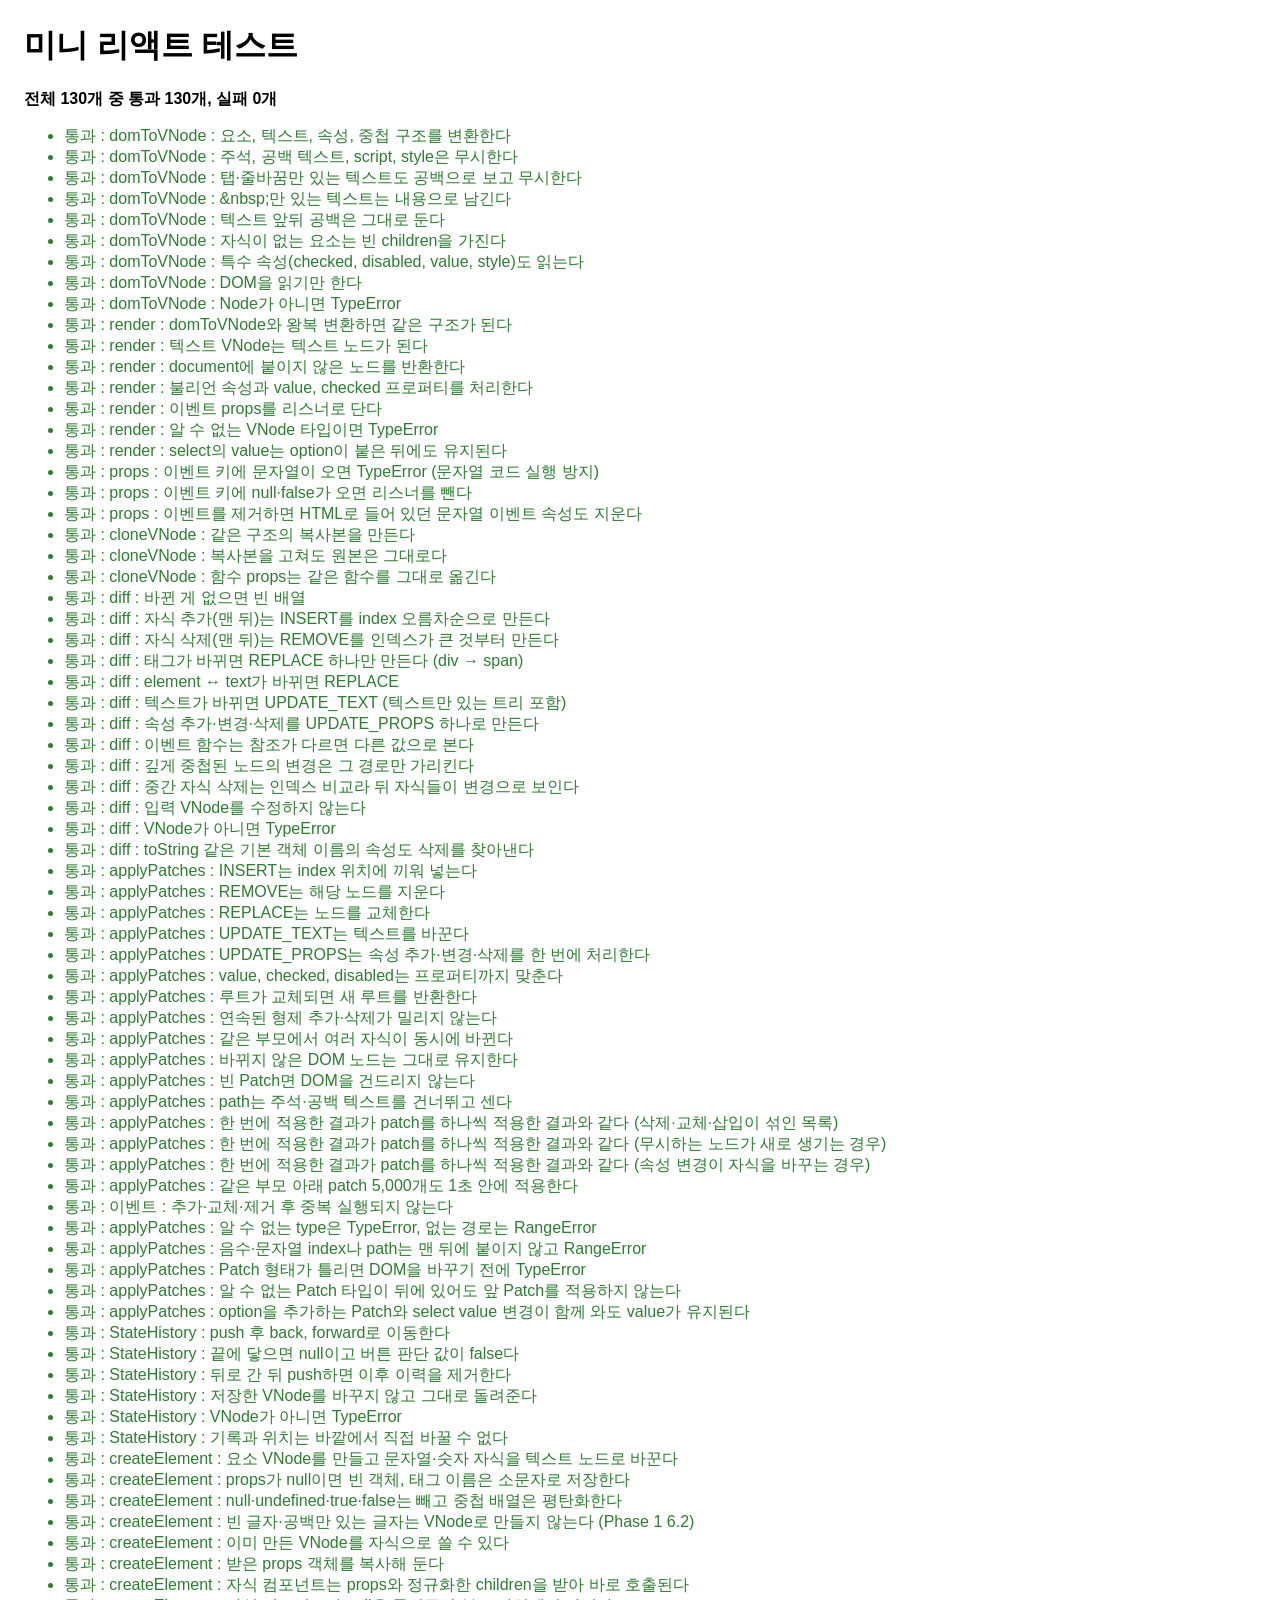
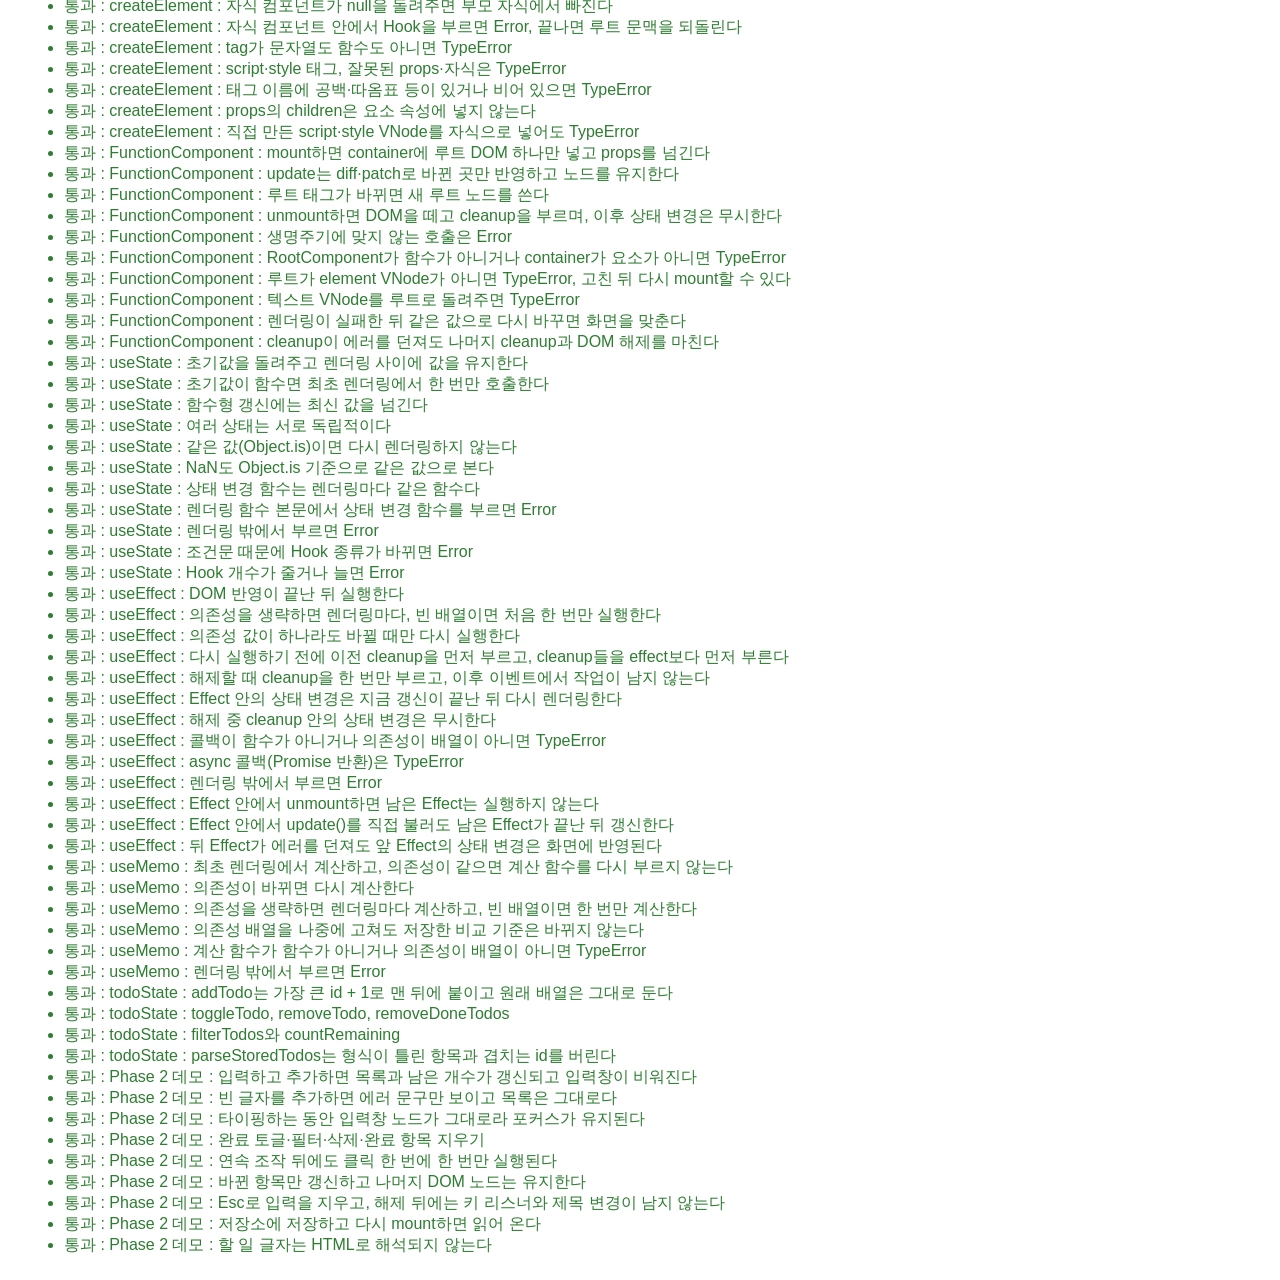
==== week11/phase-2/tests/index.html @ c2788fad "Week 11: 미니 리액트 내 구현 기록 — phase-1(팀 병합 전), phase-2(Phase 1 병합 후) Co-Authored-By: Claude Opus 5.5 <no" ====
<!DOCTYPE html>
<html lang="ko">
  <head>
    <meta charset="UTF-8">
    <meta name="viewport" content="width=device-width, initial-scale=1.0">
    <title>미니 리액트 테스트</title>
    <style>
      .test-page { font-family: sans-serif; margin: 24px; }
      .test-summary { font-weight: bold; }
      .test-passed { color: #2e7d32; }
      .test-failed { color: #c62828; }
    </style>
  </head>
  <body class="test-page">
    <h1>미니 리액트 테스트</h1>
    <p class="test-summary" id="test-summary">실행 중…</p>
    <ul id="test-results"></ul>
    <script type="module">
      import { runTests } from './testRunner.js';
      import './core/vdom/domToVNode.test.js';
      import './core/vdom/render.test.js';
      import './core/vdom/props.test.js';
      import './core/vdom/cloneVNode.test.js';
      import './core/diff/diff.test.js';
      import './core/patch/applyPatches.test.js';
      import './demos/phase_one/StateHistory.test.js';
      import './core/component/createElement.test.js';
      import './core/component/FunctionComponent.test.js';
      import './core/hooks/useState.test.js';
      import './core/hooks/useEffect.test.js';
      import './core/hooks/useMemo.test.js';
      import './demos/phase_two/todoState.test.js';
      import './demos/phase_two/app.test.js';

      const results = runTests();
      const failedCount = results.filter((result) => !result.isPassed).length;
      const resultList = document.getElementById('test-results');

      for (const result of results) {
        const item = document.createElement('li');

        item.className = result.isPassed ? 'test-passed' : 'test-failed';
        item.textContent = result.isPassed
          ? `통과 : ${result.name}`
          : `실패 : ${result.name} — ${result.errorMessage}`;
        resultList.append(item);
      }

      document.getElementById('test-summary').textContent =
        `전체 ${results.length}개 중 통과 ${results.length - failedCount}개, 실패 ${failedCount}개`;
      window.testResults = results;
    </script>
  </body>
</html>
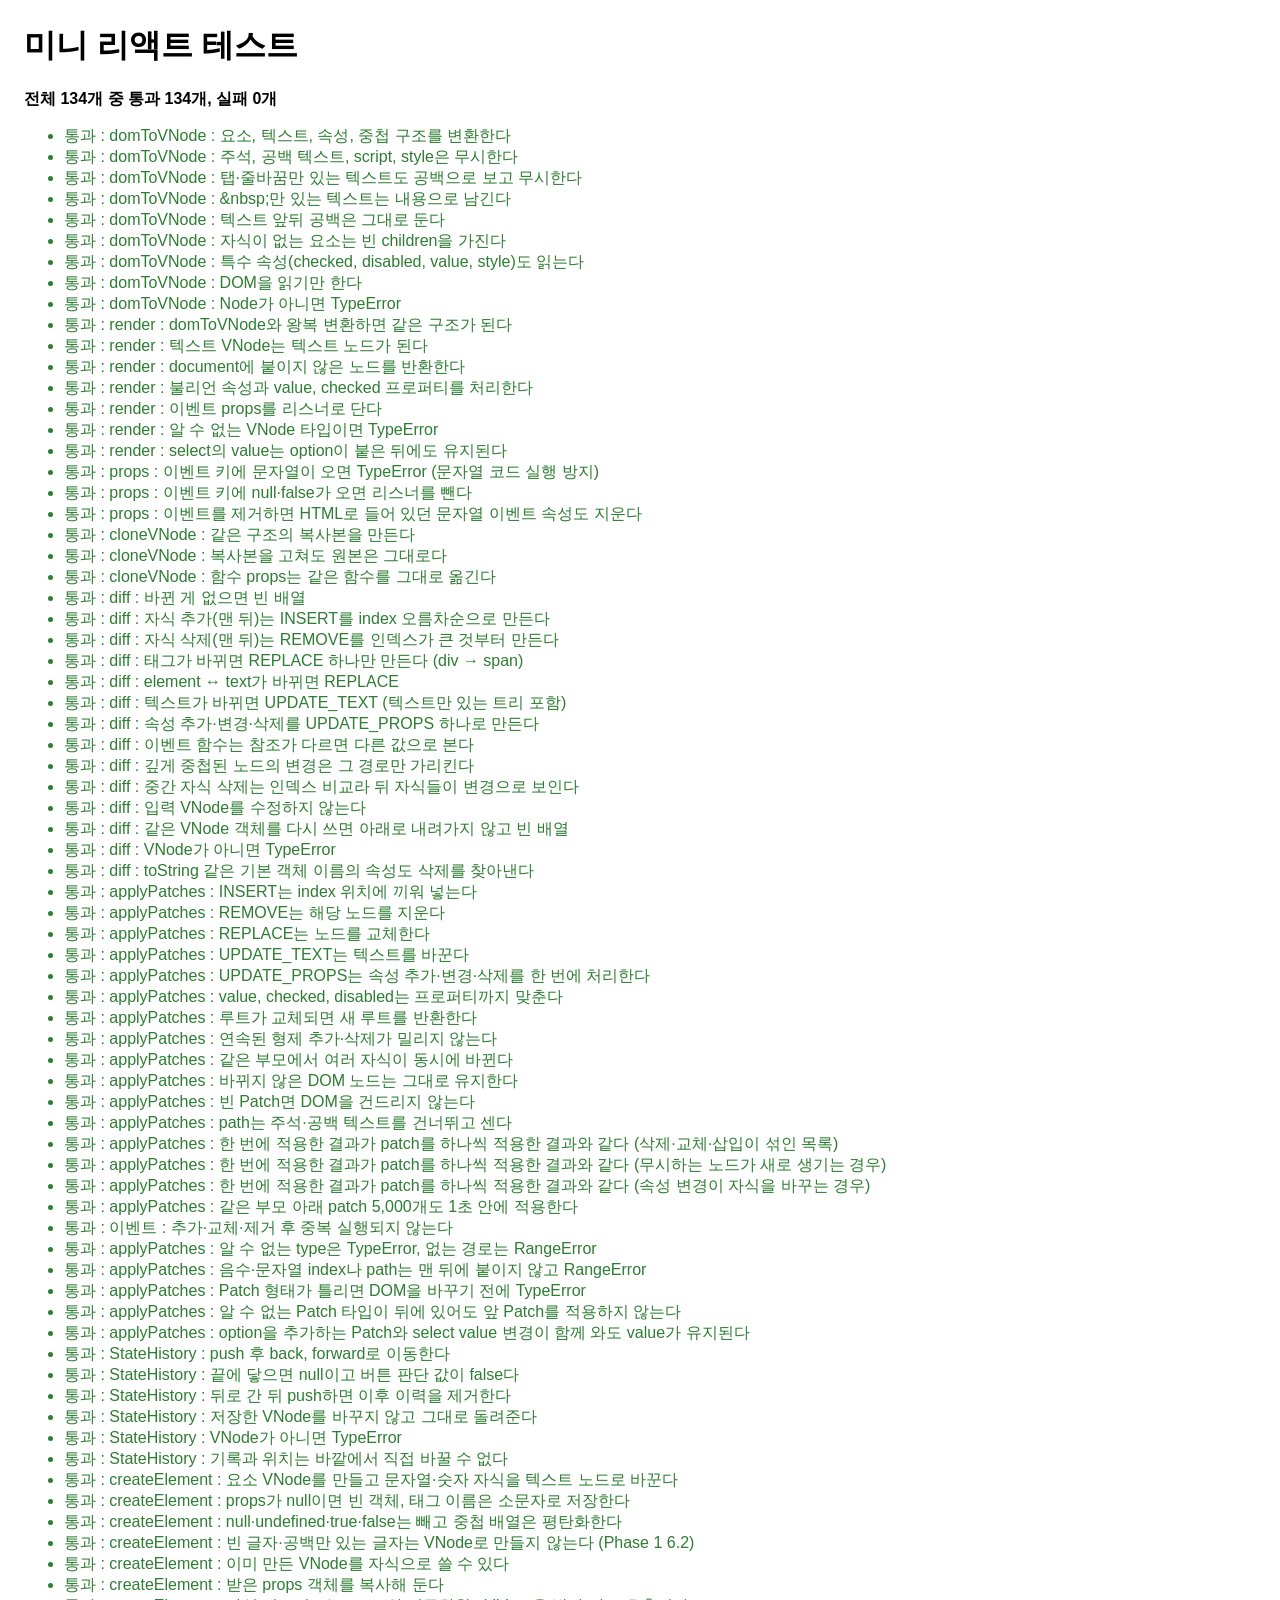
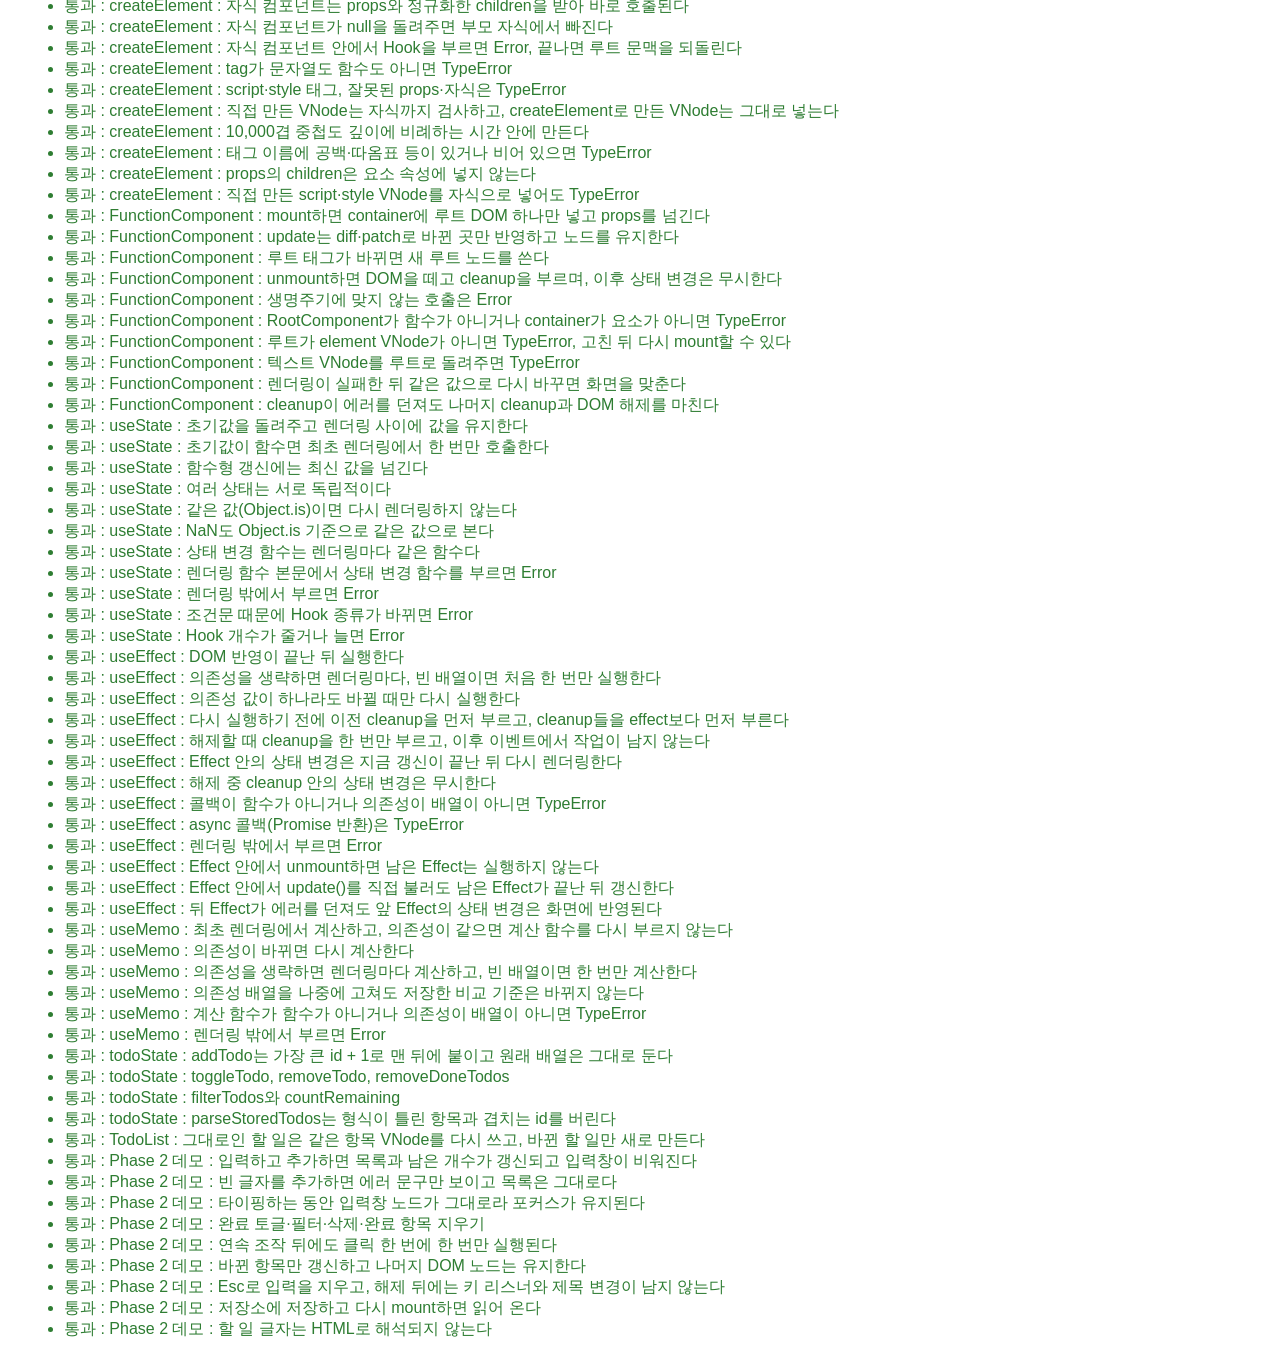
==== commit 033c04c4: "Week 11: phase-2에 최적화 3개 반영 Co-Authored-By: Claude Opus 5.5 <noreply@anthropic.com>" ====
--- a/week11/phase-2/tests/index.html
+++ b/week11/phase-2/tests/index.html
@@ -30,6 +30,7 @@
       import './core/hooks/useEffect.test.js';
       import './core/hooks/useMemo.test.js';
       import './demos/phase_two/todoState.test.js';
+      import './demos/phase_two/TodoList.test.js';
       import './demos/phase_two/app.test.js';
 
       const results = runTests();
